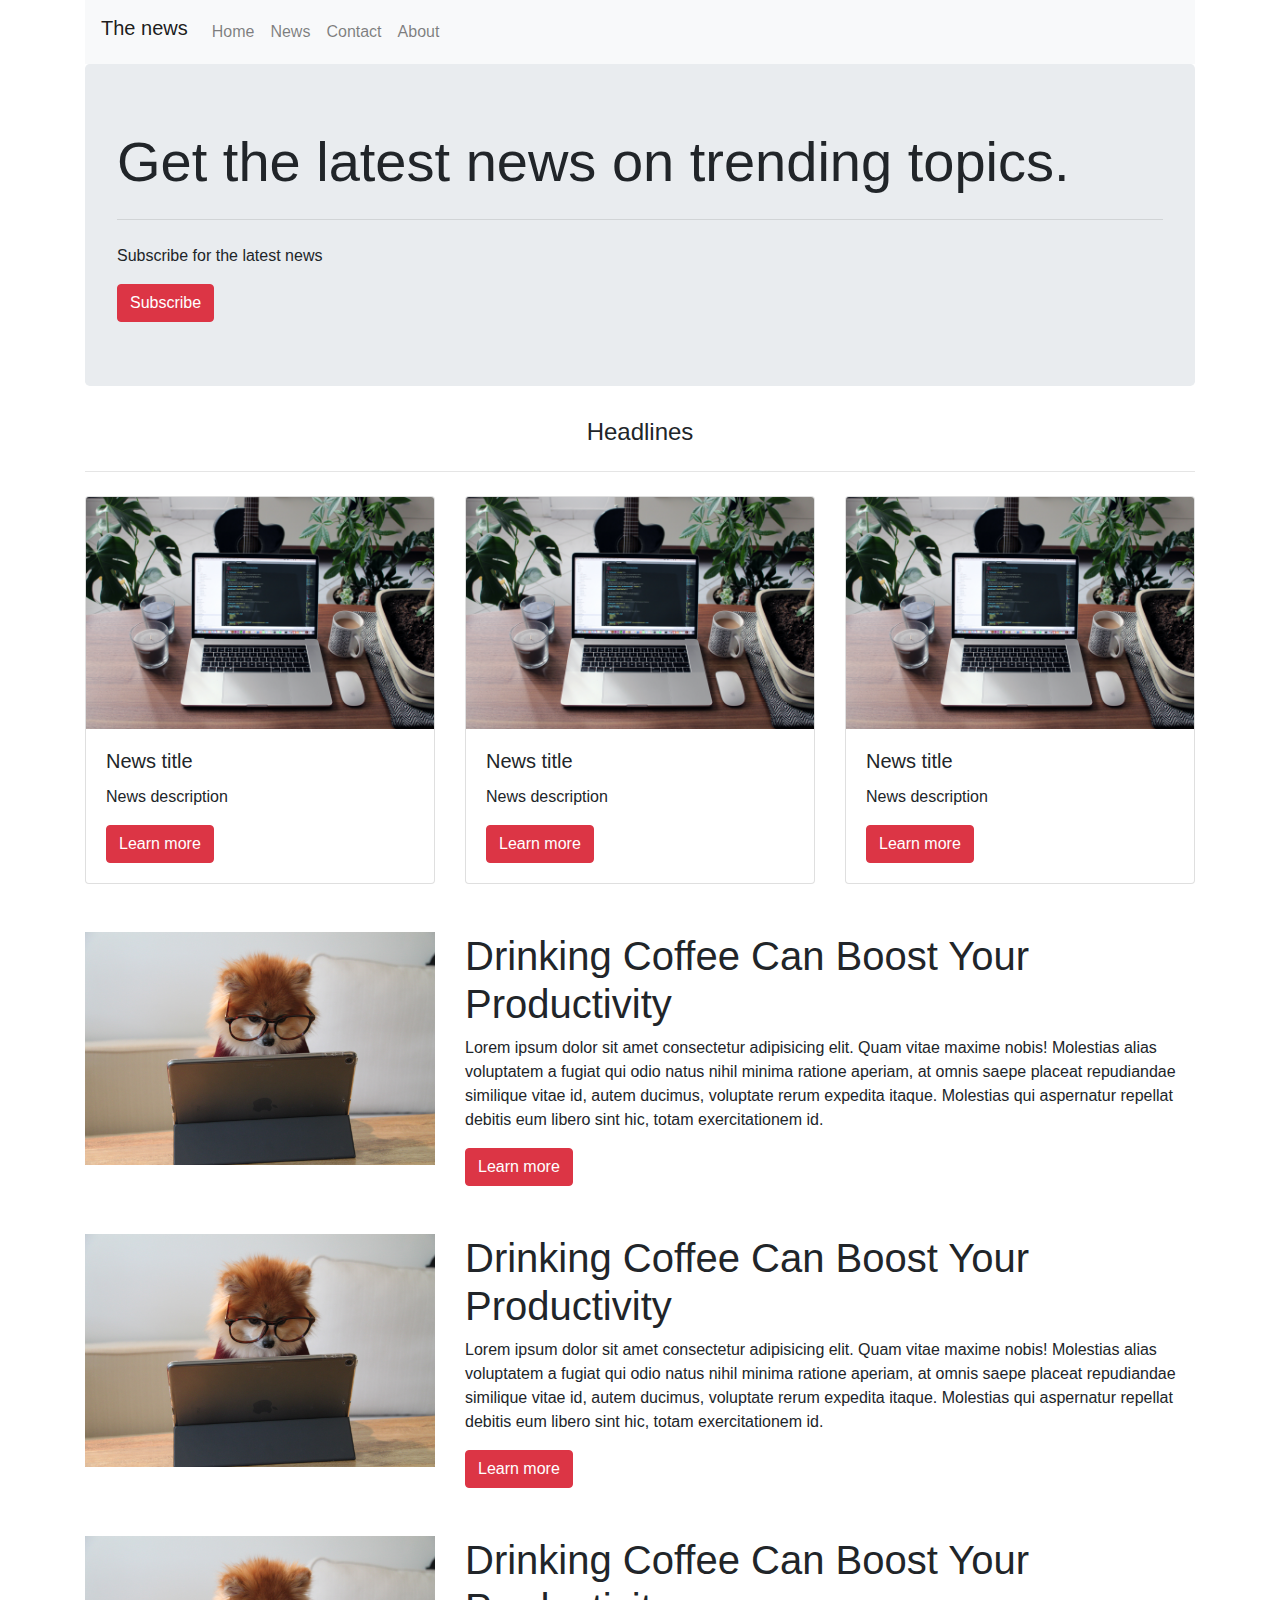
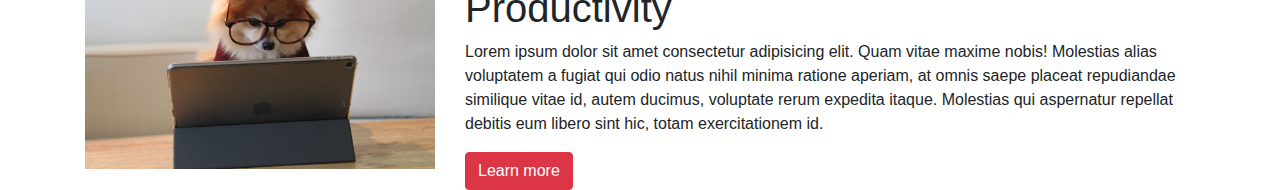
==== index.html @ 7d193414 "This is the first commit" ====
<html lang="en">
<head>
    <meta charset="UTF-8">
    <meta http-equiv="X-UA-Compatible" content="IE=edge">
    <meta name="viewport" content="width=device-width, initial-scale=1.0">
    <!-- <link rel="stylesheet" href="https://maxcdn.bootstrapcdn.com/bootstrap/4.0.0/css/bootstrap.min.css" integrity="sha384-Gn5384xqQ1aoWXA+058RXPxPg6fy4IWvTNh0E263XmFcJlSAwiGgFAW/dAiS6JXm" crossorigin="anonymous"> -->
    <link rel="stylesheet" href="bootstrap.min.css">
    
    <script src="https://code.jquery.com/jquery-3.2.1.slim.min.js" integrity="sha384-KJ3o2DKtIkvYIK3UENzmM7KCkRr/rE9/Qpg6aAZGJwFDMVNA/GpGFF93hXpG5KkN" crossorigin="anonymous"></script>
    <script src="https://cdnjs.cloudflare.com/ajax/libs/popper.js/1.12.9/umd/popper.min.js" integrity="sha384-ApNbgh9B+Y1QKtv3Rn7W3mgPxhU9K/ScQsAP7hUibX39j7fakFPskvXusvfa0b4Q" crossorigin="anonymous"></script>
    <script src="https://maxcdn.bootstrapcdn.com/bootstrap/4.0.0/js/bootstrap.min.js" integrity="sha384-JZR6Spejh4U02d8jOt6vLEHfe/JQGiRRSQQxSfFWpi1MquVdAyjUar5+76PVCmYl" crossorigin="anonymous"></script> 
    <title>Document</title>
</head>
<body>
    <div class="container">
        <nav class="navbar navbar-expand-lg navbar-light bg-light">
            <a href="#" class="navbar-brand h1">The news</a>
            <button class="navbar-toggler" type="button" data-toggle="collapse" data-target="#newsMenu" aria-controls="newsMenu" aria-expanded="false" aria-label="Toggle navigation">
                <span class="navbar-toggler-icon"></span>
            </button>
            <div class="collapse navbar-collapse" id="newsMenu">
                <div class="navbar-nav">
                    <a href="#" class="nav-item nav-link">Home</a>
                    <a href="#" class="nav-item nav-link">News</a>
                    <a href="#" class="nav-item nav-link">Contact</a>
                    <a href="#" class="nav-item nav-link">About</a>
                </div>
            </div>
        </nav>
        <div class="row">
            <div class="col-md-12">
                <div class="jumbotron">
                    <h1 class="display-4">Get the latest news on trending topics.</h1>
                    <hr class="my-4">
                    <p>Subscribe for the latest news</p>
                    <button class="btn btn-danger">Subscribe</button>
                </div>
            </div>
        </div>
        <div class="row">
            <div class="col-md-12">
                <h4 class="text-center">Headlines</h4>
                <hr class="my-4">
            </div>
        </div>
        <div class="row">
            <div class="col-md-4 col-sm-6 col-12">
                <div class="card">
                    <img class="card-img-top" src="nathan-da-silva-k-rKfqSm4L4-unsplash.jpg">
                    <div class="card-body">
                        <h5 class="card-title">News title</h5>
                        <p class="card-text">News description</p>
                        <a class="btn btn-danger" href="#">Learn more</a>
                    </div>
                </div>
            </div>
            <div class="col-md-4 col-sm-6 col-12">
                <div class="card">
                    <img class="card-img-top" src="nathan-da-silva-k-rKfqSm4L4-unsplash.jpg">
                    <div class="card-body">
                        <h5 class="card-title">News title</h5>
                        <p class="card-text">News description</p>
                        <a class="btn btn-danger" href="#">Learn more</a>
                    </div>
                </div>
            </div>
            <div class="col-md-4 col-sm-6 col-s-12">
                <div class="card">
                    <img class="card-img-top" src="nathan-da-silva-k-rKfqSm4L4-unsplash.jpg">
                    <div class="card-body">
                        <h5 class="card-title">News title</h5>
                        <p class="card-text">News description</p>
                        <a class="btn btn-danger" href="#">Learn more</a>
                    </div>
                </div>
            </div>
        </div>
        <div class="row mt-5">
            <div class="col-md-4">
                <img href="#" src="cookie-the-pom-gySMaocSdqs-unsplash.jpg" class="img-fluid">
            </div>
            <div class="col-md-8">
                <div class="row">
                    <div class="col-md-12">
                        <h1>Drinking Coffee Can Boost Your Productivity</h1>
                    </div>
                </div>
                <div class="row">
                    <div class="col-md-12">
                        <p>Lorem ipsum dolor sit amet consectetur adipisicing elit. Quam vitae maxime nobis! Molestias alias voluptatem a fugiat qui odio natus nihil minima ratione aperiam, at omnis saepe placeat repudiandae similique vitae id, autem ducimus, voluptate rerum expedita itaque. Molestias qui aspernatur repellat debitis eum libero sint hic, totam exercitationem id.</p>
                    </div>
                </div>
                <div class="row">
                    <div class="col-md-12">
                        <button class="btn btn-danger">Learn more</button>
                    </div>
                </div>
            </div>
        </div>
        <div class="row mt-5">
            <div class="col-md-4">
                <img href="#" src="cookie-the-pom-gySMaocSdqs-unsplash.jpg" class="img-fluid">
            </div>
            <div class="col-md-8">
                <div class="row">
                    <div class="col-md-12">
                        <h1>Drinking Coffee Can Boost Your Productivity</h1>
                    </div>
                </div>
                <div class="row">
                    <div class="col-md-12">
                        <p>Lorem ipsum dolor sit amet consectetur adipisicing elit. Quam vitae maxime nobis! Molestias alias voluptatem a fugiat qui odio natus nihil minima ratione aperiam, at omnis saepe placeat repudiandae similique vitae id, autem ducimus, voluptate rerum expedita itaque. Molestias qui aspernatur repellat debitis eum libero sint hic, totam exercitationem id.</p>
                    </div>
                </div>
                <div class="row">
                    <div class="col-md-12">
                        <button class="btn btn-danger">Learn more</button>
                    </div>
                </div>
            </div>
        </div>
        <div class="row mt-5">
            <div class="col-md-4">
                <img href="#" src="cookie-the-pom-gySMaocSdqs-unsplash.jpg" class="img-fluid">
            </div>
            <div class="col-md-8">
                <div class="row">
                    <div class="col-md-12">
                        <h1>Drinking Coffee Can Boost Your Productivity</h1>
                    </div>
                </div>
                <div class="row">
                    <div class="col-md-12">
                        <p>Lorem ipsum dolor sit amet consectetur adipisicing elit. Quam vitae maxime nobis! Molestias alias voluptatem a fugiat qui odio natus nihil minima ratione aperiam, at omnis saepe placeat repudiandae similique vitae id, autem ducimus, voluptate rerum expedita itaque. Molestias qui aspernatur repellat debitis eum libero sint hic, totam exercitationem id.</p>
                    </div>
                </div>
                <div class="row">
                    <div class="col-md-12">
                        <button class="btn btn-danger">Learn more</button>
                    </div>
                </div>
            </div>
        </div>
    </div>
</body>
</html>
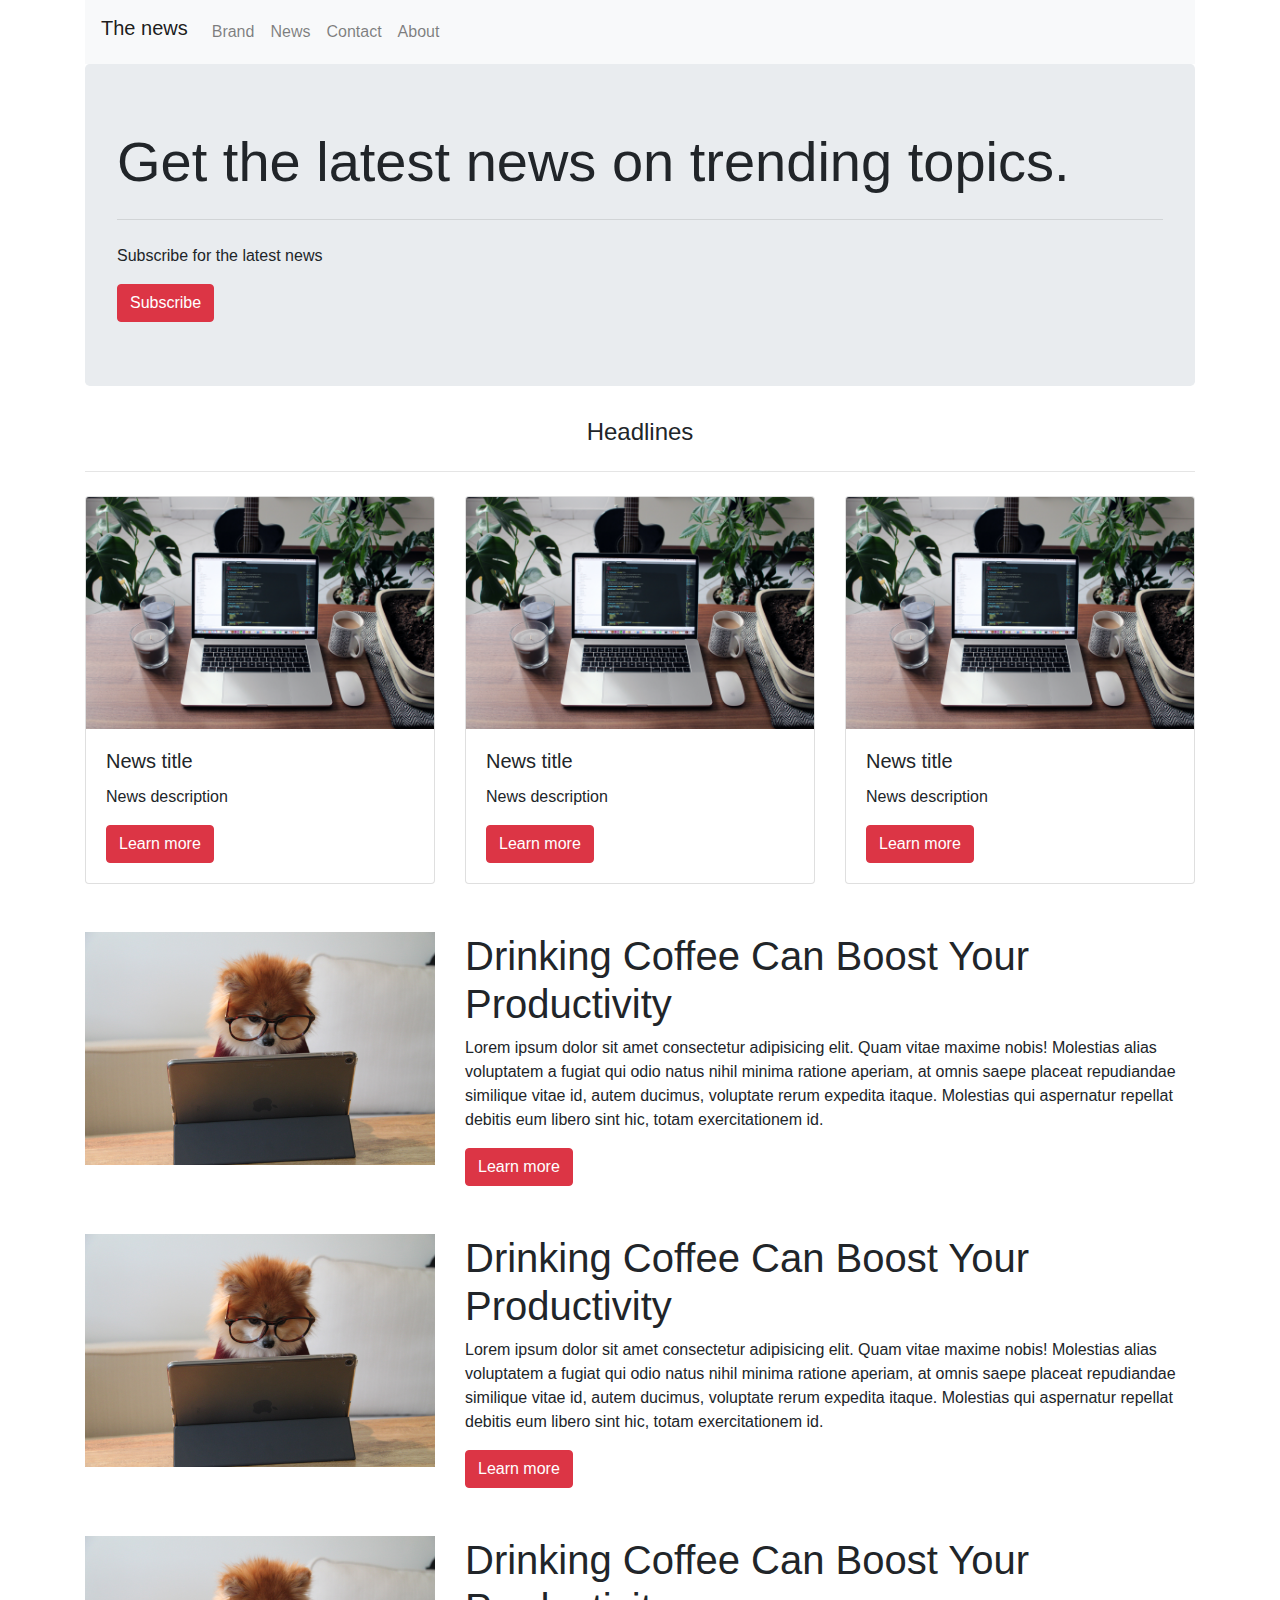
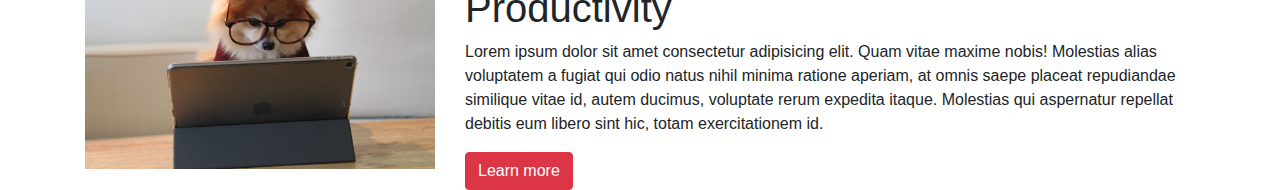
==== commit 5d0bd5fd: "change index made to index file" ====
--- a/index.html
+++ b/index.html
@@ -20,7 +20,7 @@
             </button>
             <div class="collapse navbar-collapse" id="newsMenu">
                 <div class="navbar-nav">
-                    <a href="#" class="nav-item nav-link">Home</a>
+                    <a href="#" class="nav-item nav-link">Brand</a>
                     <a href="#" class="nav-item nav-link">News</a>
                     <a href="#" class="nav-item nav-link">Contact</a>
                     <a href="#" class="nav-item nav-link">About</a>
